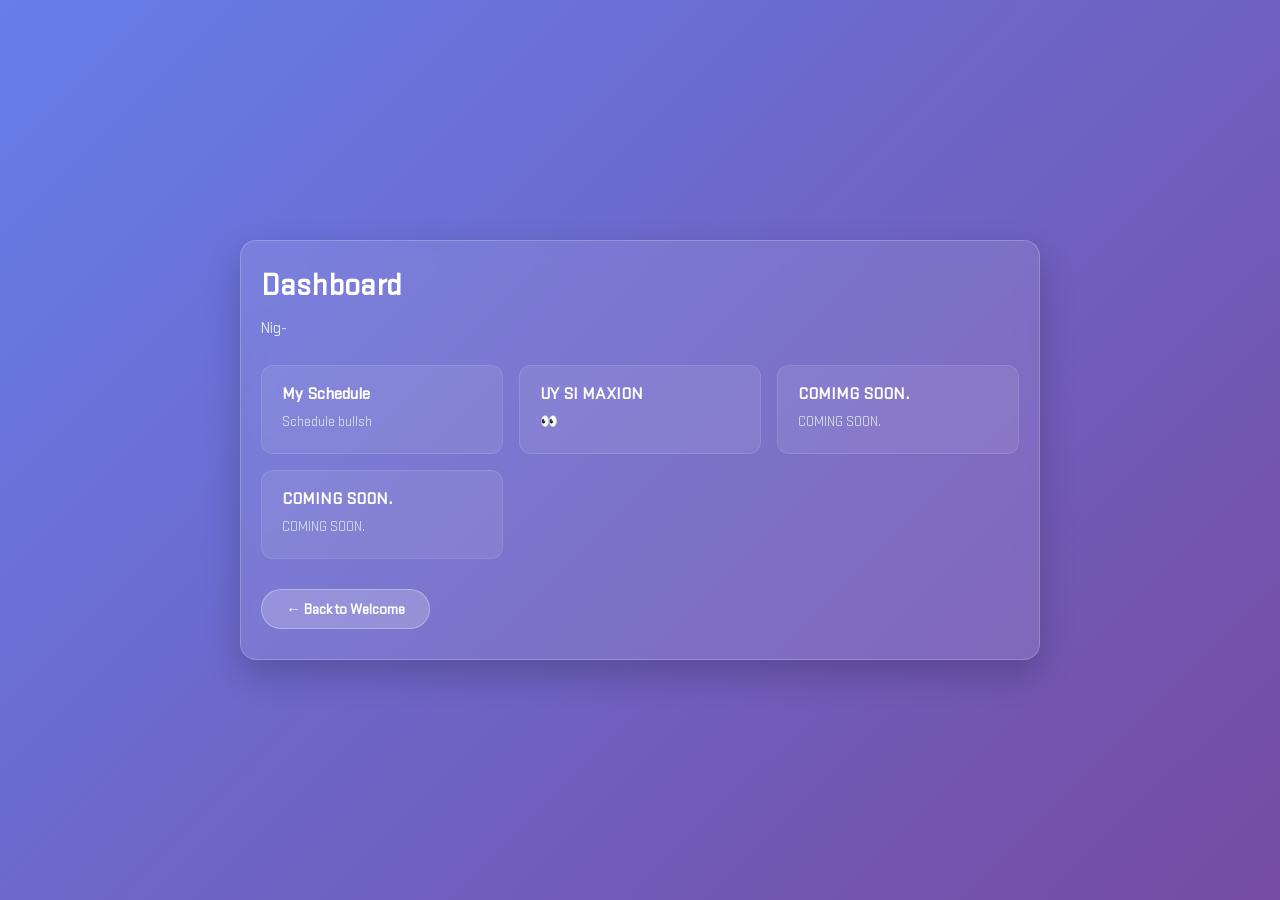
==== dash.html @ b9e703a6 "Add files via upload" ====
<!DOCTYPE html>
<html lang="en">
<head>
  <meta charset="UTF-8" />
  <meta name="viewport" content="width=device-width, initial-scale=1.0" />
  <title>Dashboard</title>
  <link rel="stylesheet" href="style.css">
  <style>
    * {
      box-sizing: border-box;
      margin: 0;
      padding: 0;
    }

    html, body {
      width: 100%;
      max-width: 100vw;
      overflow-x: hidden;
    }

    body {
      font-family: Stratum2;
      background: linear-gradient(135deg, #667eea 0%, #764ba2 100%);
      background-attachment: fixed;
      min-height: 100vh;
      min-height: 100dvh; 
      display: flex;
      align-items: center;
      justify-content: center;
      color: #fff;
      padding: 20px;
    }

    .main-container {
      background: rgba(255, 255, 255, 0.1);
      backdrop-filter: blur(10px);
      -webkit-backdrop-filter: blur(10px);
      border: 1px solid rgba(255, 255, 255, 0.2);
      border-radius: 16px;
      padding: 30px 20px;
      max-width: 800px;
      width: 100%;
      box-shadow: 0 15px 35px rgba(0, 0, 0, 0.2);
      
      /* Default entrance animation */
      animation: slideInRight 0.7s cubic-bezier(0.16, 1, 0.3, 1) forwards;
    }

    /* Animation when clicking a feature card (slides out left) */
    .main-container.slide-out-left {
      animation: slideOutLeft 0.5s cubic-bezier(0.7, 0, 0.84, 0) forwards;
    }

    /* Animation when returning back to Welcome page (slides out right) */
    .main-container.slide-out-right {
      animation: slideOutRight 0.5s cubic-bezier(0.7, 0, 0.84, 0) forwards;
    }

    h1 {
      font-size: 2rem;
      margin-bottom: 16px;
    }

    p {
      font-size: 1rem;
      color: #e2e8f0;
      line-height: 1.6;
      margin-bottom: 24px;
    }

    .grid {
      display: grid;
      grid-template-columns: repeat(auto-fit, minmax(220px, 1fr));
      gap: 16px;
      margin-bottom: 30px;
    }

    .card {
      display: block;
      text-decoration: none;
      color: inherit;
      background: rgba(255, 255, 255, 0.08);
      padding: 20px;
      border-radius: 12px;
      border: 1px solid rgba(255, 255, 255, 0.1);
      transition: all 0.2s ease-in-out;
      cursor: pointer;
    }

    .card:hover {
      background: rgba(255, 255, 255, 0.18);
      transform: translateY(-4px);
      border-color: rgba(255, 255, 255, 0.3);
    }

    .card h3 {
      margin-bottom: 8px;
      font-size: 1.1rem;
    }

    .card p {
      font-size: 0.9rem;
      margin-bottom: 0;
      color: #cbd5e1;
    }

    .btn-secondary {
      display: inline-block;
      text-decoration: none;
      background-color: rgba(255, 255, 255, 0.2);
      color: #ffffff;
      font-size: 0.95rem;
      font-weight: 600;
      padding: 10px 24px;
      border-radius: 30px;
      border: 1px solid rgba(255, 255, 255, 0.3);
      transition: all 0.2s ease-in-out;
      cursor: pointer;
    }

    .btn-secondary:hover {
      background-color: rgba(255, 255, 255, 0.3);
      transform: translateY(-2px);
    }

    @keyframes slideInRight {
      from { opacity: 0; transform: translateX(50px); }
      to { opacity: 1; transform: translateX(0); }
    }

    @keyframes slideOutLeft {
      from { opacity: 1; transform: translateX(0); }
      to { opacity: 0; transform: translateX(-100%); }
    }

    @keyframes slideOutRight {
      from { opacity: 1; transform: translateX(0); }
      to { opacity: 0; transform: translateX(100%); }
    }
  </style>
</head>
<body>

  <div class="main-container" id="mainContainer">
    <h1>Dashboard</h1>
    <p id="welcomeTip">bagal wifi</p>

    <div class="grid">
      <a href="hell.html" class="card feature-link">
        <h3>My Schedule</h3>
        <p>Schedule bullsh</p>
      </a>

      <a href="https://youtu.be/dQw4w9WgXcQ" class="card feature-link">
        <h3>UY SI MAXION</h3>
        <p>&#128064;</p>
      </a>

      <a href="feature3.html" class="card feature-link">
        <h3>COMIMG SOON.</h3>
        <p>COMING SOON.</p>
      </a>

      <a href="feature3.html" class="card feature-link">
        <h3>COMING SOON.</h3>
        <p>COMING SOON.</p>
      </a>
    </div>

    <a href="index.html" class="btn-secondary" id="backBtn">&larr; Back to Welcome</a>
  </div>

  <script>
    const tips = [
      "Nig-",
      "Bakla si Mio",
      "Niggatron!!!",
      "pindot nlng",
      "solid",
      "pakyu",
      "ksgeiwhsskdywousgw91718ahsbd9",
      "hatdog",
      "9ehewjwhis9duehww9",
    ];
    const tipElement = document.getElementById('welcomeTip');
    const randomIndex = Math.floor(Math.random() * tips.length);
    tipElement.textContent = tips[randomIndex];
    
    const container = document.getElementById('mainContainer');
    const featureLinks = document.querySelectorAll('.feature-link');
    const backBtn = document.getElementById('backBtn');

    // Handle forward navigation to feature pages (Slide Left)
    featureLinks.forEach(link => {
      link.addEventListener('click', (e) => {
        e.preventDefault();
        const targetUrl = link.getAttribute('href');
        container.classList.add('slide-out-left');

        setTimeout(() => {
          window.location.href = targetUrl;
        }, 500);
      });
    });

     if (backBtn) {
      backBtn.addEventListener('click', (e) => {
        e.preventDefault();
        const targetUrl = backBtn.getAttribute('href');
        container.classList.add('slide-out-right');

        setTimeout(() => {
          window.location.href = targetUrl;
        }, 500);
      });
    }
  </script>

</body>
</html>
---- style.css ----
@font-face {font-family: Stratum2; src: url('stratumno2_regular.otf')}

.img-container {
  display: flex;
  justify-content: center; /* Horizontally centers */
  align-items: center;    /* Vertically centers (if container has height) */
}
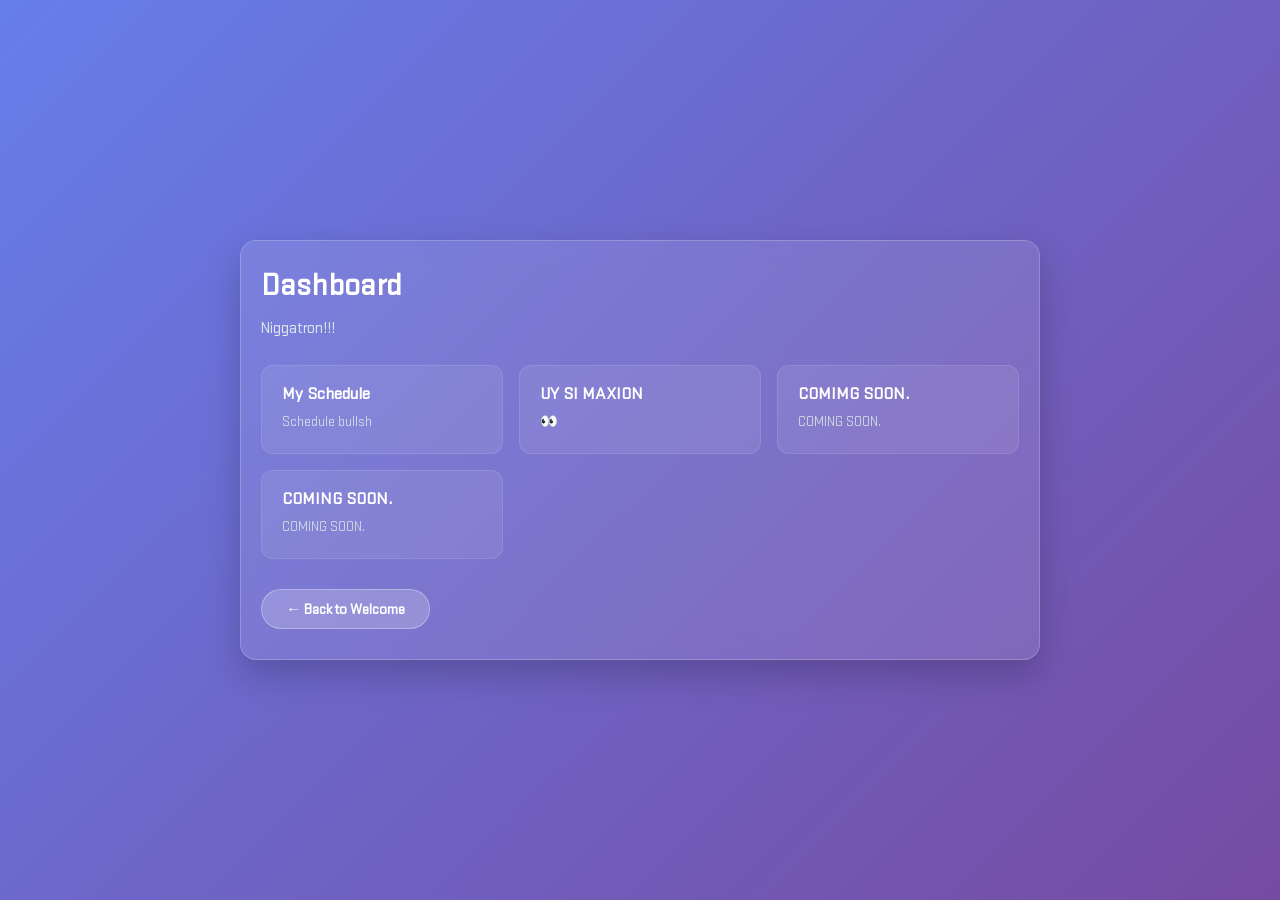
==== commit f2f09581: "Update dash.html" ====
--- a/dash.html
+++ b/dash.html
@@ -146,7 +146,7 @@
     <p id="welcomeTip">bagal wifi</p>
 
     <div class="grid">
-      <a href="hell.html" class="card feature-link">
+      <a href="sched.html" class="card feature-link">
         <h3>My Schedule</h3>
         <p>Schedule bullsh</p>
       </a>
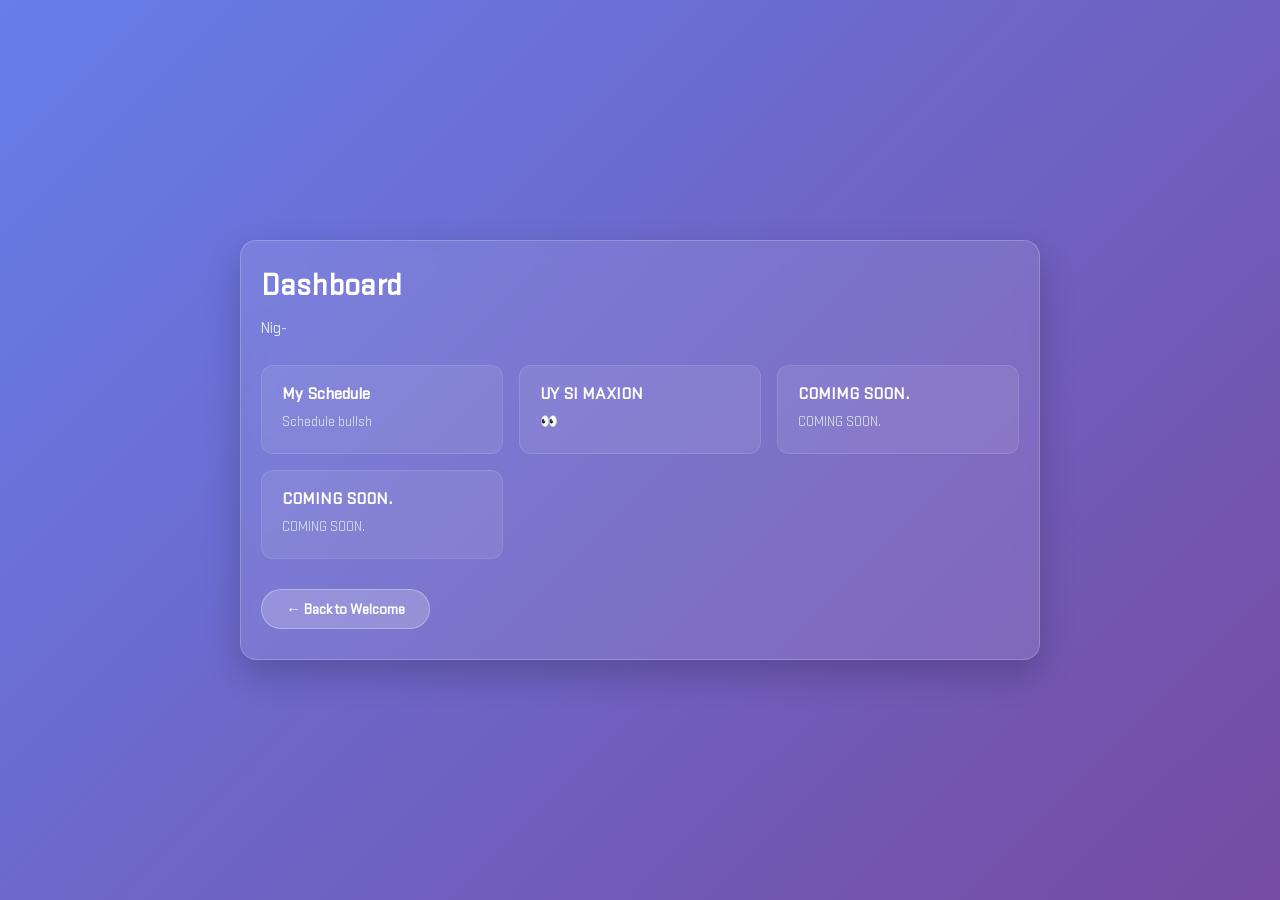
==== commit 8072acf8: "update dash.html" ====
--- a/dash.html
+++ b/dash.html
@@ -213,6 +213,20 @@
           window.location.href = targetUrl;
         }, 500);
       });
+       
+       // Reset animations safely when using browser back/forward
+  window.addEventListener('pageshow', (event) => {
+    const activeContainer = document.getElementById('mainContainer');
+    if (activeContainer) {
+      activeContainer.classList.remove('slide-out-left', 'slide-out-right');
+
+      if (event.persisted) {
+        activeContainer.style.animation = 'none';
+        void activeContainer.offsetWidth; // Trigger reflow
+        activeContainer.style.animation = '';
+      }
+    }
+  });
     }
   </script>
 
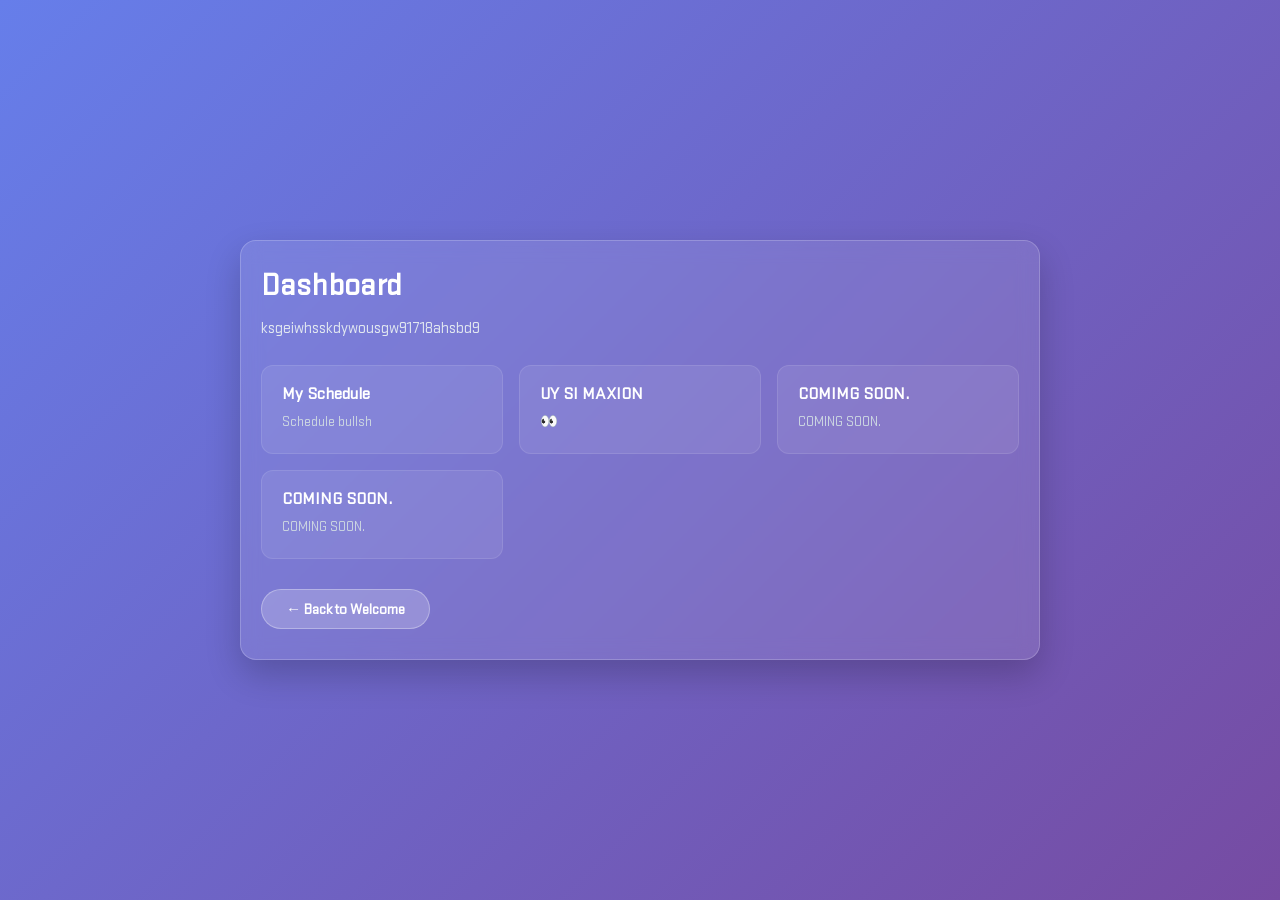
==== commit 3ca5afc3: "update dash.html" ====
--- a/dash.html
+++ b/dash.html
@@ -23,7 +23,7 @@
       background: linear-gradient(135deg, #667eea 0%, #764ba2 100%);
       background-attachment: fixed;
       min-height: 100vh;
-      min-height: 100dvh; 
+      min-height: 100svh; 
       display: flex;
       align-items: center;
       justify-content: center;
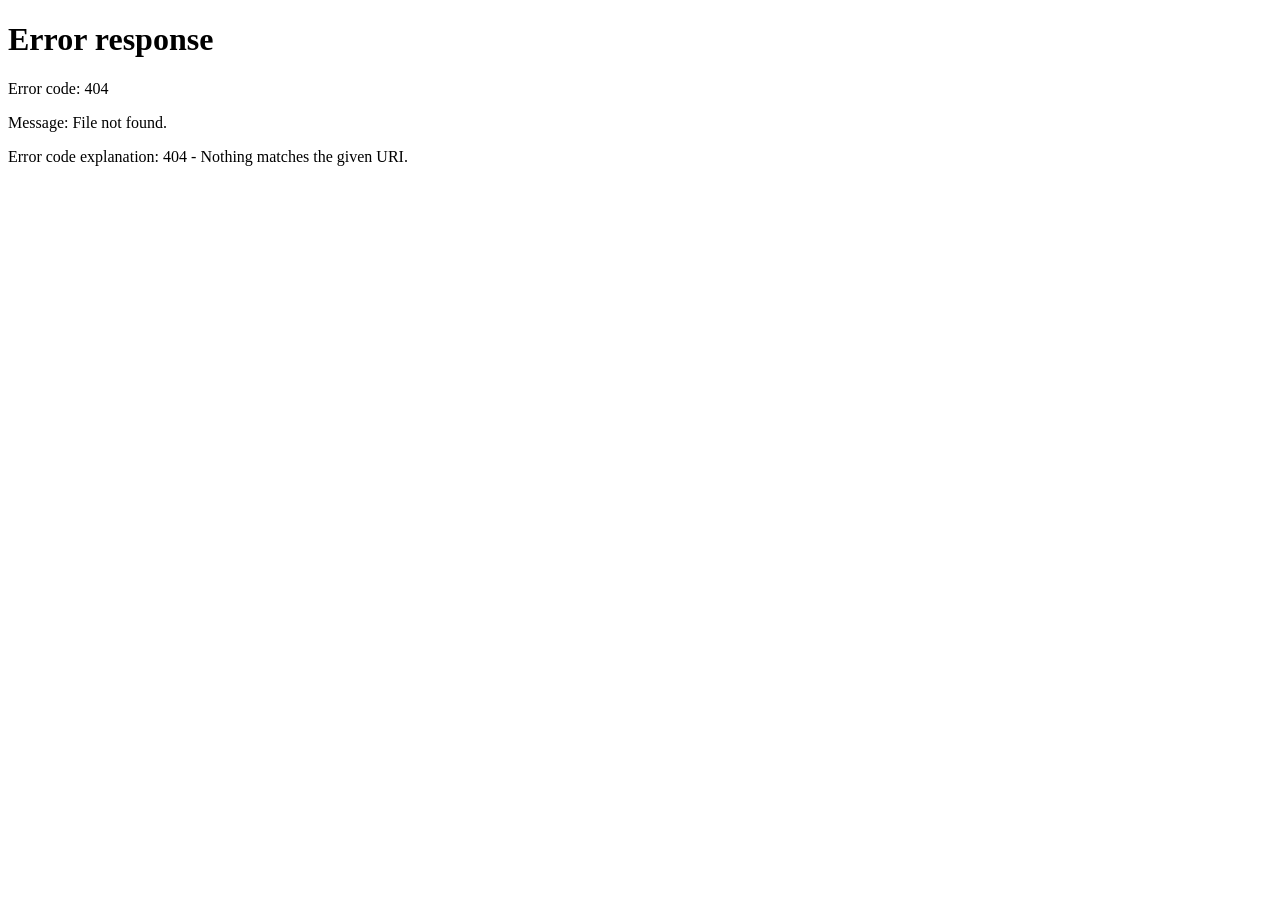
==== commit df57c12d: "update dash.html" ====
--- a/dash.html
+++ b/dash.html
@@ -171,6 +171,11 @@
   </div>
 
   <script>
+  // Check if URL ends with ".html"
+  if (window.location.pathname.endsWith('.html')) {
+    // Redirect to the same page without ".html"
+    window.location.href = window.location.pathname.replace('.html', '');
+    }
     const tips = [
       "Nig-",
       "Bakla si Mio",
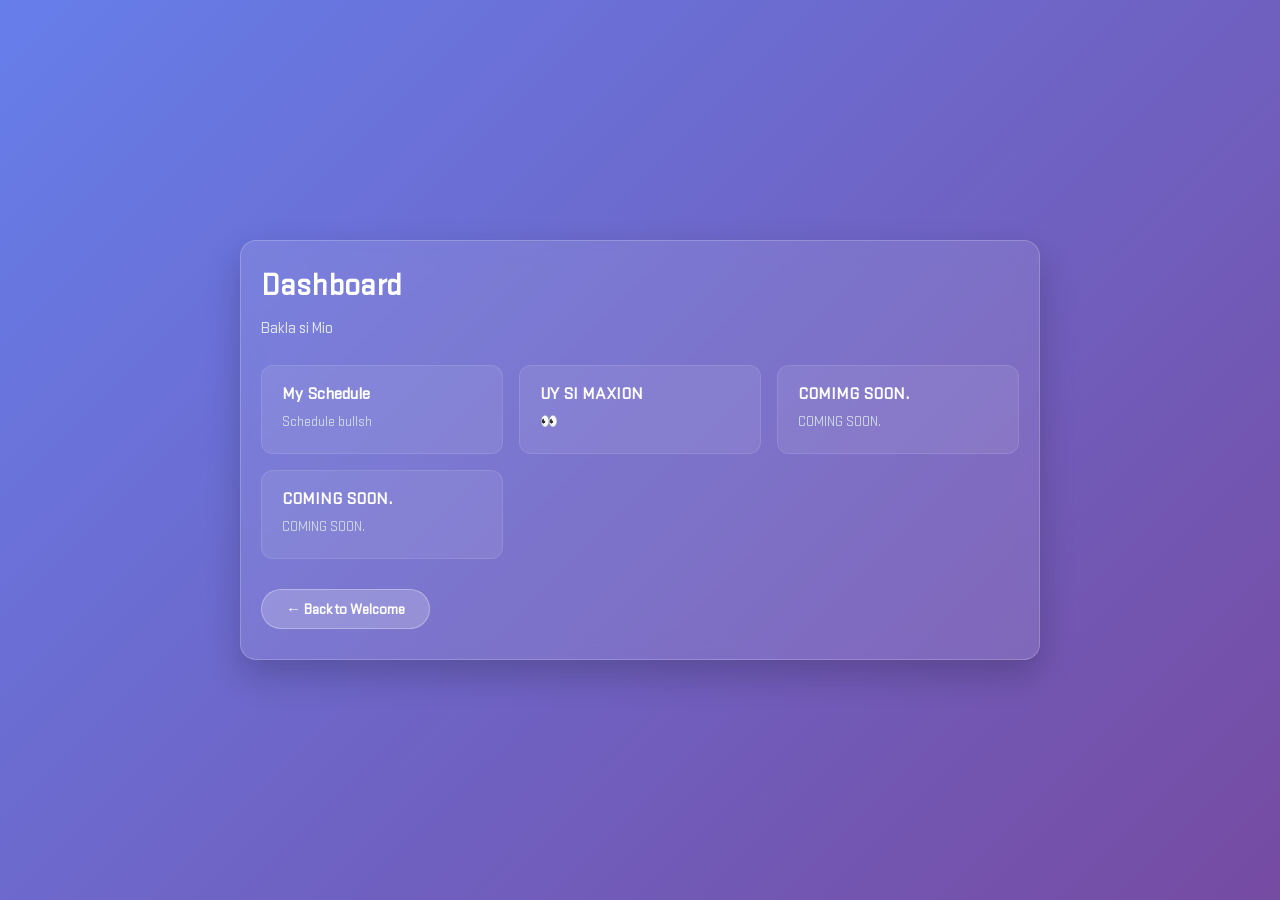
==== commit 60d868e3: "Update dash.html" ====
--- a/dash.html
+++ b/dash.html
@@ -171,11 +171,6 @@
   </div>
 
   <script>
-  // Check if URL ends with ".html"
-  if (window.location.pathname.endsWith('.html')) {
-    // Redirect to the same page without ".html"
-    window.location.href = window.location.pathname.replace('.html', '');
-    }
     const tips = [
       "Nig-",
       "Bakla si Mio",
@@ -218,20 +213,6 @@
           window.location.href = targetUrl;
         }, 500);
       });
-       
-       // Reset animations safely when using browser back/forward
-  window.addEventListener('pageshow', (event) => {
-    const activeContainer = document.getElementById('mainContainer');
-    if (activeContainer) {
-      activeContainer.classList.remove('slide-out-left', 'slide-out-right');
-
-      if (event.persisted) {
-        activeContainer.style.animation = 'none';
-        void activeContainer.offsetWidth; // Trigger reflow
-        activeContainer.style.animation = '';
-      }
-    }
-  });
     }
   </script>
 
